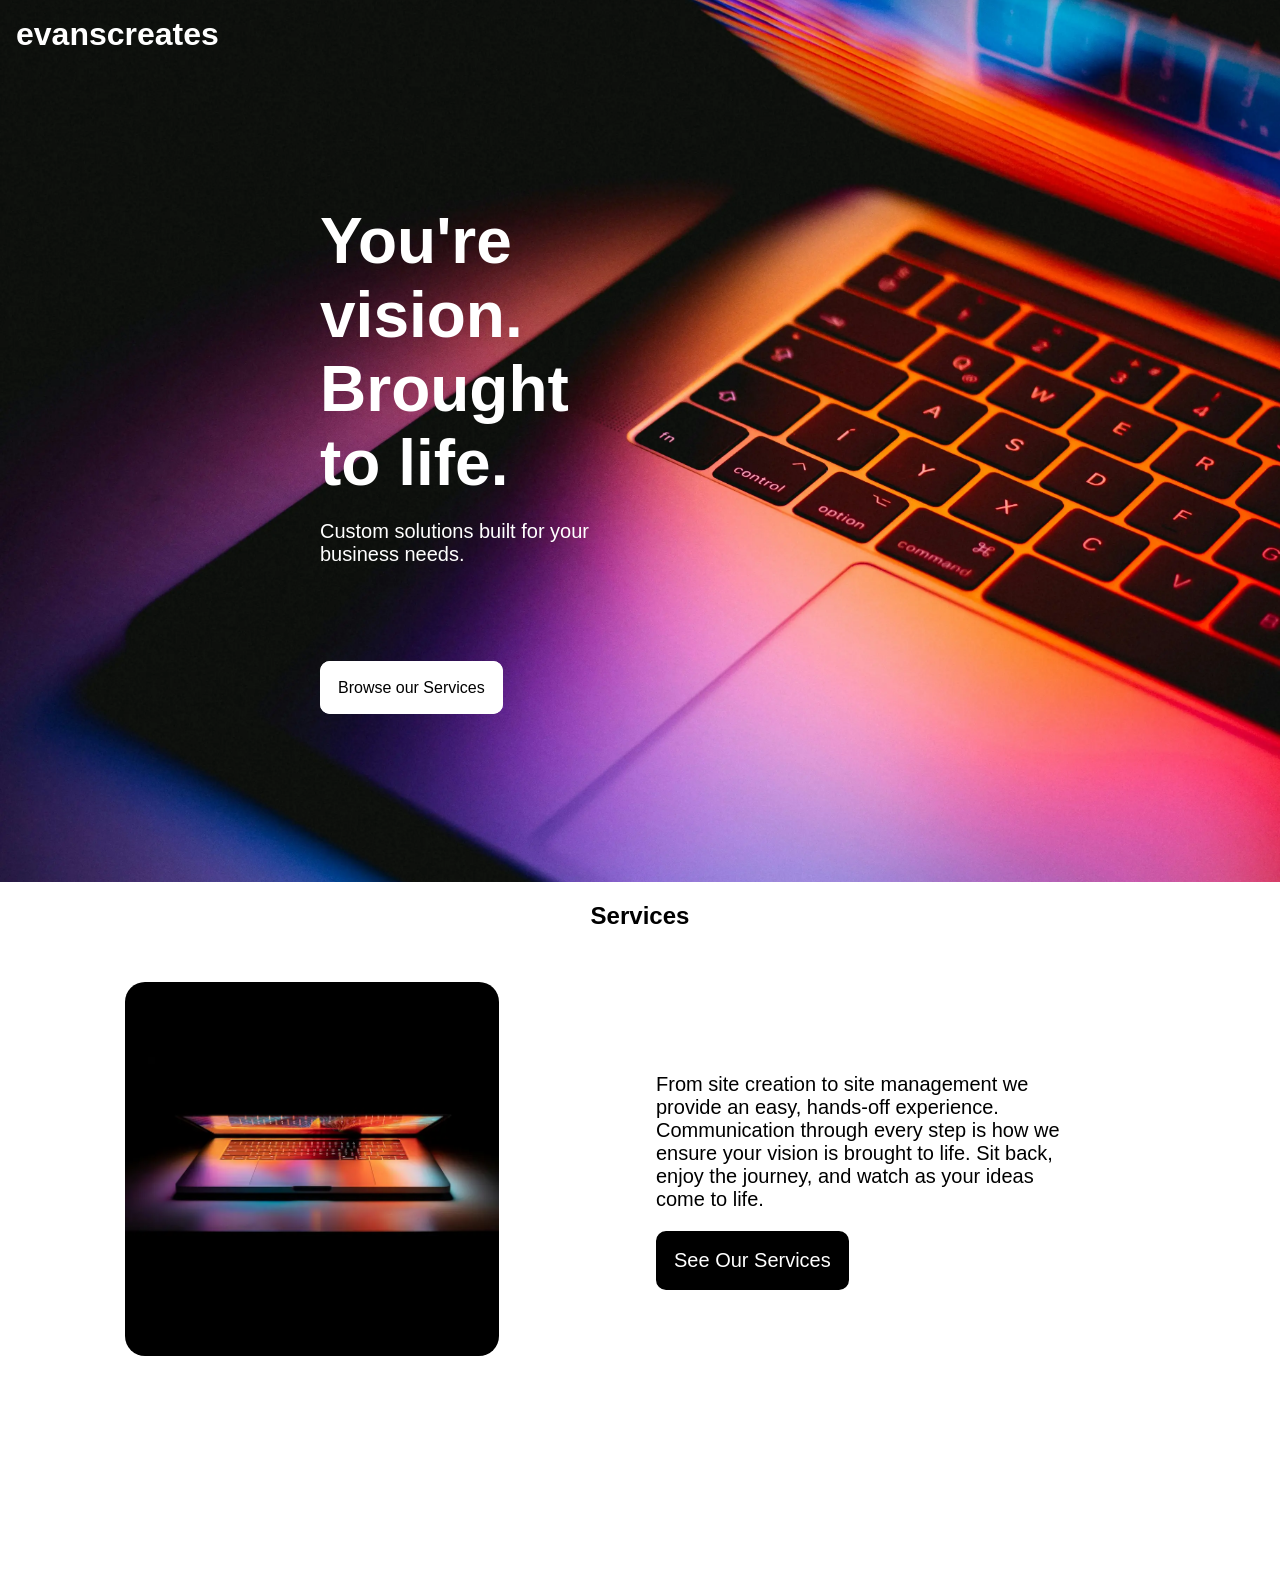
==== index.html @ 1fd6816f "initial commit" ====
<!DOCTYPE html>
<html lang="en">
<head>
    <meta charset="UTF-8">
    <meta name="viewport" content="width=device-width, initial-scale=1.0">
    <link rel="stylesheet" href="homepage.css">
    <link rel="stylesheet" href="footer.css">
    <title>evanscreates</title>
</head>
<body>
    
    <!-- Hero Section -->
    <main id="hero">
        <header>
            <nav id="hero-nav">
                <div id="evanscreates">
                    <a href="index.html">evanscreates</a>
                </div>
            </nav>
        </header>

        <div id="hero-content">
            <div id="hero-text">
                <h1>You're vision.<br>Brought to life.</h1>
                <p>Custom solutions built for your business needs.</p>
            </div>
            <div id="hero-blank"></div>
            <div id="button">
                <a id="hero-button" href="services.html">Browse our Services</a>
            </div>
            <div id="hero-blank"></div>
            
            
        </div>
    </main>
        
    <!-- Services Section -->
    <section id="services">
        <div id="services-title">
            <h1>Services</h1>
        </div>
        <div id="services-img">
            <img src="shared/services.webp" alt="Services">
        </div>
        <div id="services-text">
            <p>
                From site creation to site management we provide an easy, hands-off experience. Communication
                through every step is how we ensure your vision is brought to life. Sit back, enjoy the journey, and watch as your
                ideas come to life.
            </p>
            <a id="services-button" href="services.html">See Our Services</a>
        </div>
    </section>
    
    <footer>
        <div id="footer-copy">
            <p>&copy; 2026 evanscreates. All rights reserved.</p>    
        </div>
        <div id="contact-links">
            <div id="contact">
                <p>Text us at <a href="sms:+13155303328">(315) 530-3328</a></p>
            </div>
            <div id="links">
                <a href="index.html">Home</a> <span>  |  </span>
                <a href="services.html">Services</a>
            </div>
        </div>
    </footer>
</body>
</html>
---- homepage.css ----
body {
    margin: 0;
    padding: 0;
    font-family: 'Poppins', sans-serif;
}

/* styles for the hero section */

/* desktop */
@media (min-width: 768px) {
    #hero {
        background: url(shared/background.webp) no-repeat center center fixed;
        background-size: cover;
        height: 98vh;
        display: flex;
        flex-direction: column;
    }
    #hero-nav {
        padding: 1rem;
    }
    #hero-nav a {
        text-decoration: none;
        color: white;
        font-weight: bold;
        font-size: 2rem;
    }
    #hero-content {
        color: white;
        display: grid;
        grid-template-columns: 1fr 1fr;
        align-items: center;
        justify-content: center;
        height: 100%;
    }
    #hero-text {
        margin-left: 20rem;
    }
    #button {
        margin-left: 20rem;
        height: 100%;
    }
    #hero-text h1 {
        font-size: 4rem;
        margin-bottom: 0;
    }
    #hero-text p {
        font-size: 1.25rem;
    }
    #hero-button {
        border: 2px solid white;
        padding: 1rem 1rem;
        text-decoration: none;
        width: fit-content;
        color: black;
        background: white;
        border-radius: 10px;
    }
    #evanscreates {
        text-align: left;
    }
}

/* mobile */
@media (max-width: 767px) {
    #hero {
        background: url(shared/background.webp) no-repeat center center fixed;
        background-size: cover;
        height: 98vh;
        display: flex;
        flex-direction: column;
    }
    #hero-nav {
        padding: 1rem;
    }
    #hero-nav a {
        text-decoration: none;
        color: white;
        font-weight: bold;
        font-size: 1.5rem;
    }
    #hero-content {
        color: white;
        display: grid;
        grid-template-columns: 1fr;
        align-items: center;
        justify-content: center;
        height: 100%;
    }
    #hero-text {
        text-align: center;
    }
    #button {
        margin-left: 0;
        height: 100%;
        text-align: center;
    }
    #hero-button {
        border: 2px solid white;
        padding: 1rem 1rem;
        text-decoration: none;
        width: fit-content;
        color: black;
        background: white;
        border-radius: 10px;
    }
    #evanscreates {
        text-align: center;
    }
}

/* styles for the services section */
/* desktop */
@media (min-width: 768px) {
    #services {
        display: grid;
        grid-template-columns: 1fr 1fr;
        gap: 2rem;
        margin-bottom: 2rem;
    }
    #services-title {
        text-align: center;
        grid-column: span 2;
    }
    #services-img {
        text-align: center;
    }
    #services-img img {
        width: 60%;
        height: auto;
        border-radius: 20px;
    }
    #services-text {
        display: flex;
        flex-direction: column;
        justify-content: center;
        text-align: left;
        padding-right: 13rem;
        font-size: 1.25rem;
    }
    #services-button {
        border: 2px solid #000;
        padding: 1rem 1rem;
        text-decoration: none;
        width: fit-content;
        color: white;
        background: #000;
        border-radius: 10px;
    }
}

/* mobile */
@media (max-width: 767px) {
    #services {
        display: grid;
        grid-template-columns: 1fr;
        gap: 1rem;
        padding: 1rem;
        padding-bottom: 2rem;
    }
    #services-title {
        text-align: center;
        grid-column: span 1;
    }
    #services-img {
        text-align: center;
    }
    #services-img img {
        width: 80%;
        height: auto;
        border-radius: 20px;
    }
    #services-text {
        display: flex;
        flex-direction: column;
        align-items: center;
        text-align: center;
    }
    #services-button {
        border: 2px solid #000;
        padding: 1rem 1rem;
        text-decoration: none;
        width: fit-content;
        color: white;
        background: #000;
        border-radius: 10px;
    }
}
---- footer.css ----
footer {
    background: url(shared/foot_back.png) no-repeat center center fixed;
    background-size: cover;
    height: 20vh;
    margin-bottom: 0;
    display: grid;
    grid-template-columns: 1fr 1fr;
    align-items: center;
    justify-content: center;
    text-align: center;
    color: white;
}
footer a {
    color: white;
    text-decoration: none;
    font-weight: bold;
}
#footer-copy {
    color: white;
}
#contact_links {
    justify-content: center;
    color: white;
}

@media (max-width: 767px) {
    footer {
        display: grid;
        grid-template-columns: 1fr;
        align-items: center;
        justify-content: center;
        text-align: center;
        height: 30vh;
        color: white;
    }
    #footer-copy {
        padding-left: 0rem;
        text-align: center;
    }
    #contact-links {
        padding-bottom: 1rem;
    }
    #contact-links a {
        text-decoration: none;
        color: white;
    }
}
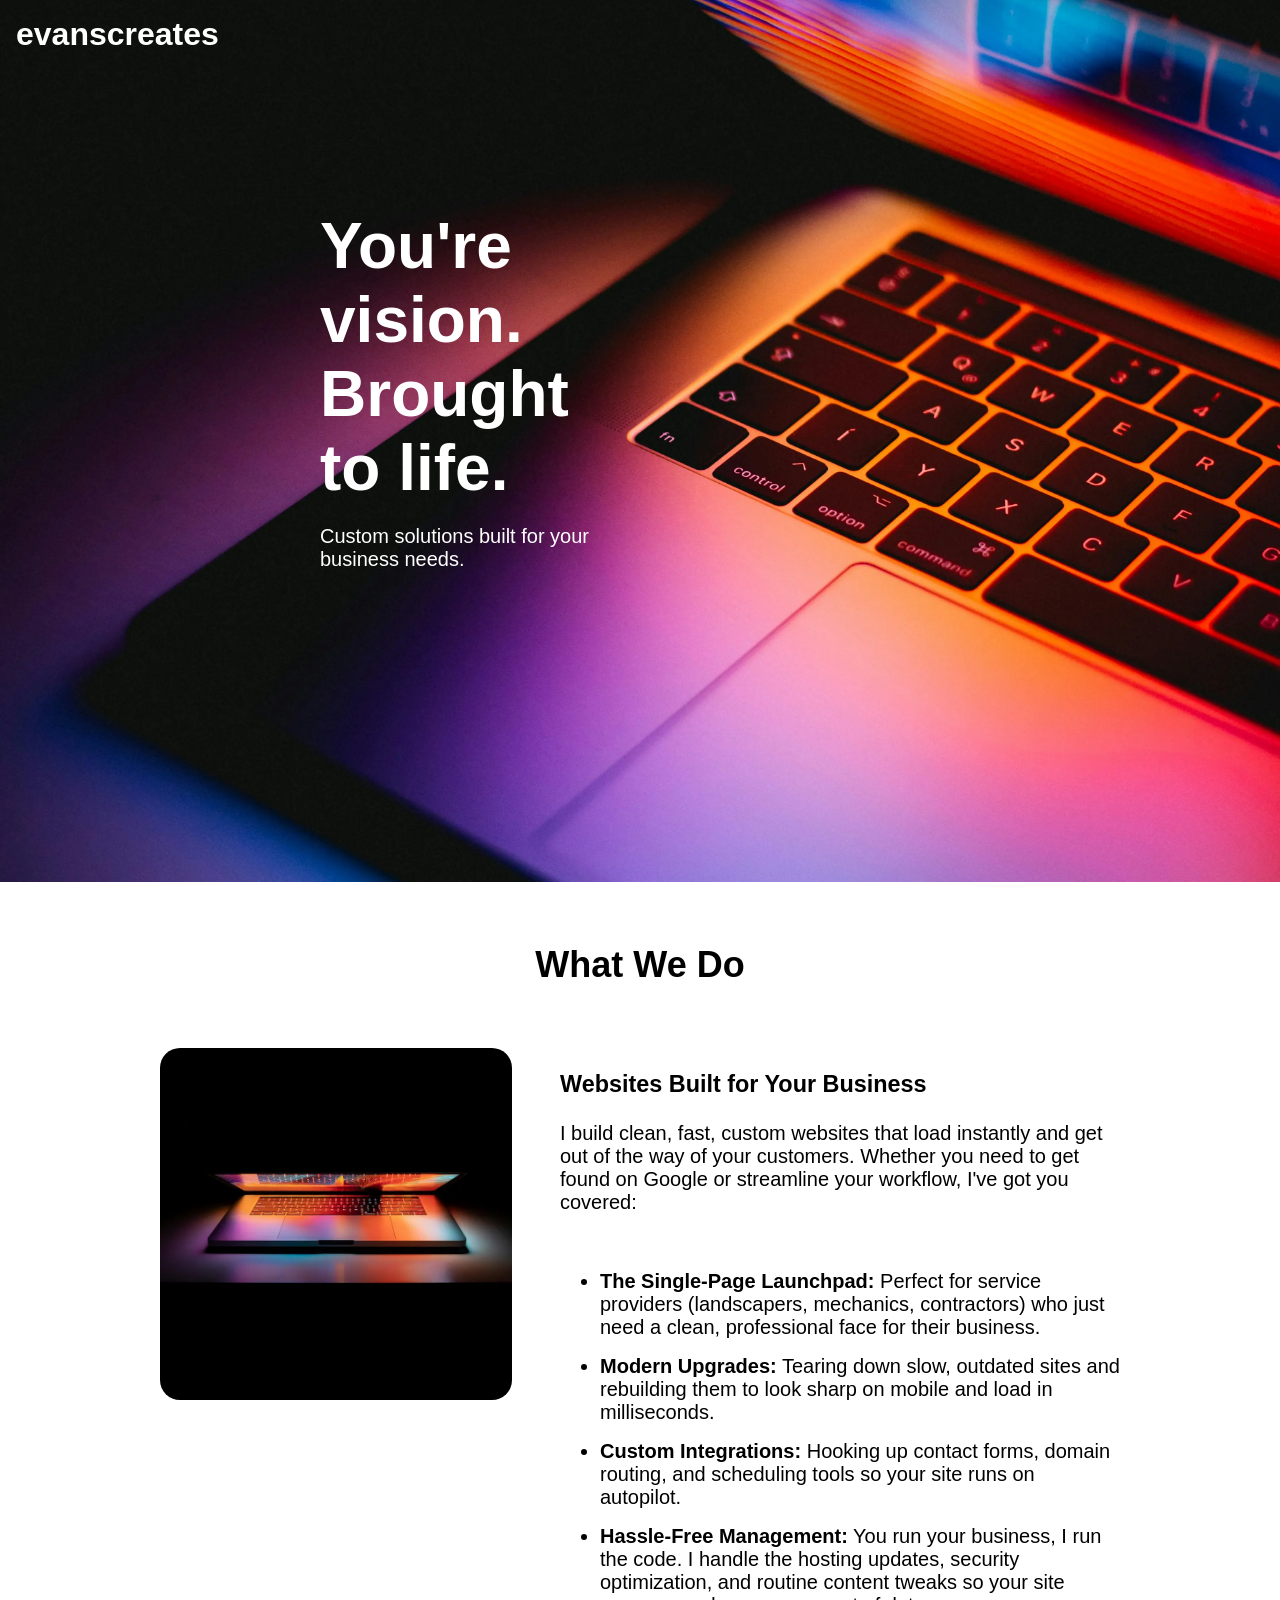
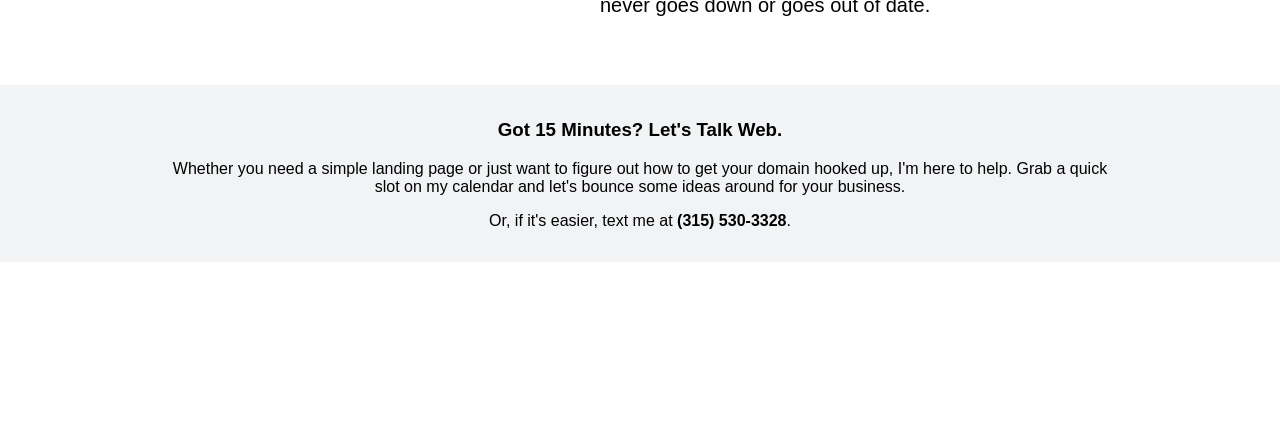
==== commit cbaa6ae6: "changing site concept to booking only" ====
--- a/index.html
+++ b/index.html
@@ -26,7 +26,25 @@
             </div>
             <div id="hero-blank"></div>
             <div id="button">
-                <a id="hero-button" href="services.html">Browse our Services</a>
+                <div id="consult-btn">
+                <!-- Google Calendar Appointment Scheduling begin -->
+                <link href="https://calendar.google.com/calendar/scheduling-button-script.css" rel="stylesheet">
+                <script src="https://calendar.google.com/calendar/scheduling-button-script.js" async></script>
+                <script>
+                (function() {
+                var target = document.currentScript;
+                window.addEventListener('load', function() {
+                    calendar.schedulingButton.load({
+                    url: 'https://calendar.google.com/calendar/appointments/schedules/AcZssZ0Okw6wxBXTZeKG9bdRCh8o1s8D6k7PVvWaOEHGcEl99wAWByb_jiBELQhVf5MmHO-NKMqcugLI?gv=true',
+                    color: '#ffffff',
+                    label: 'Schedule a 15-min Call',
+                    target,
+                    });
+                });
+                })();
+                </script>
+                <!-- end Google Calendar Appointment Scheduling -->
+            </div>
             </div>
             <div id="hero-blank"></div>
             
@@ -34,7 +52,62 @@
         </div>
     </main>
         
-    <!-- Services Section -->
+    <section id="about">
+        <div id="about-title">
+            <h1>What We Do</h1>
+        </div>
+        <div id="about-img">
+            <img src="shared/services.webp" alt="schedule your consulatation">
+        </div>
+        <div id="about-text">
+            <h3>Websites Built for Your Business</h3>
+            <p>
+                I build clean, fast, custom websites that load instantly and get out of the way of your customers. Whether you need 
+                to get found on Google or streamline your workflow, I've got you covered:
+            </p>
+            <ul>
+                <li><strong>The Single-Page Launchpad:</strong> Perfect for service providers (landscapers, mechanics, contractors) who just need a clean, professional face for their business.</li>
+                <li><strong>Modern Upgrades:</strong> Tearing down slow, outdated sites and rebuilding them to look sharp on mobile and load in milliseconds.</li>
+                <li><strong>Custom Integrations:</strong> Hooking up contact forms, domain routing, and scheduling tools so your site runs on autopilot.</li>
+                <li><strong>Hassle-Free Management:</strong> You run your business, I run the code. I handle the hosting updates, security optimization, and routine content tweaks so your site never goes down or goes out of date.</li>
+            </ul>
+        </div>
+    </section>
+
+    <section id="consult">
+        <h3>Got 15 Minutes? Let's Talk Web.</h3>
+        <p>
+            Whether you need a simple landing page or just want to figure out how to get your domain hooked up, I'm here to help. 
+            Grab a quick slot on my calendar and let's bounce some ideas around for your business.
+        </p>
+        <p>
+            Or, if it's easier, text me at <a href="sms:+13155303328">(315) 530-3328</a>.
+        </p>
+        <div id="consult-btn">
+            <!-- Google Calendar Appointment Scheduling begin -->
+            <link href="https://calendar.google.com/calendar/scheduling-button-script.css" rel="stylesheet">
+            <script src="https://calendar.google.com/calendar/scheduling-button-script.js" async></script>
+            <script>
+            (function() {
+            var target = document.currentScript;
+            window.addEventListener('load', function() {
+                calendar.schedulingButton.load({
+                url: 'https://calendar.google.com/calendar/appointments/schedules/AcZssZ0Okw6wxBXTZeKG9bdRCh8o1s8D6k7PVvWaOEHGcEl99wAWByb_jiBELQhVf5MmHO-NKMqcugLI?gv=true',
+                color: '#000000',
+                label: "Let's Chat",
+                target,
+                });
+            });
+            })();
+            </script>
+            <!-- end Google Calendar Appointment Scheduling -->
+        </div>
+    </section>
+
+    <!-- 
+    
+    possible delete
+    ***Services Section*** 
     <section id="services">
         <div id="services-title">
             <h1>Services</h1>
@@ -51,6 +124,9 @@
             <a id="services-button" href="services.html">See Our Services</a>
         </div>
     </section>
+
+
+    -->
     
     <footer>
         <div id="footer-copy">
--- a/homepage.css
+++ b/homepage.css
@@ -22,7 +22,7 @@
         text-decoration: none;
         color: white;
         font-weight: bold;
-        font-size: 2rem;
+    font-size: 2rem;
     }
     #hero-content {
         color: white;
@@ -48,17 +48,71 @@
     }
     #hero-button {
         border: 2px solid white;
-        padding: 1rem 1rem;
-        text-decoration: none;
-        width: fit-content;
+        padding: 1rem 2rem;
+        text-decoration: none;
         color: black;
         background: white;
         border-radius: 10px;
+        font-weight: bold;
+        font-size: 1rem;
     }
     #evanscreates {
         text-align: left;
     }
+    #about {
+        display: grid;
+        grid-template-columns: 40% 60%;
+        padding: 2rem 10rem 2rem 10rem;
+        align-content: baseline;
+    }
+    #about-title {
+        grid-column: span 2;
+        text-align: center;
+        margin-bottom: 2rem;
+        font-size: 1.5rem;
+    }
+    #about-img {
+        text-align: right;
+        margin-right: 2rem;
+    }
+    #about-img img {
+        width: 100%;
+        border-radius: 20px;
+    }
+    #about-text {
+        text-align: left;
+        padding-left: 1rem;
+        font-size: 1.25rem;
+        display: flex;
+        flex-direction: column;
+        justify-content: center;
+    }
+    #about-text p {
+        margin-top: 0;
+    }
+    #about-text li {
+        margin: 1rem 0;
+    }
+
+    #consult {
+        background-color: #F1F3F5;
+        text-align: center;
+        padding: 1rem 10rem;
+    }
+    #consult-btn button {
+        padding: 1rem 2rem;
+        border-radius: 10px;
+        font-family: 'Poppins', sans-serif;
+        font-size: 1rem;
+    }
+    #consult a {
+        text-decoration: none;
+        color: #000;
+        font-weight: bold;
+    }
 }
+
+
 
 /* mobile */
 @media (max-width: 767px) {
@@ -106,83 +160,50 @@
     #evanscreates {
         text-align: center;
     }
+
+    #about {
+        display: grid;
+        grid-template-columns: 1fr;
+        padding: 1rem;
+        justify-content: center;
+        text-align: center;
+    }
+    #about-title {
+        width: 100%;
+        grid-column: span 1;
+    }
+    #about-img img {
+        width: 100%;
+        border-radius: 20px;
+    }
+    #about-text p {
+        margin-top: 0;
+        text-align: left;
+    }
+    #about-text li {
+        margin: 1rem 0;
+        text-align: left;
+    }
+
+    #consult {
+        background-color: #F1F3F5;
+        text-align: center;
+        padding: 1rem 1rem;
+    }
+    #consult-btn button {
+        padding: 1rem 2rem;
+        border-radius: 10px;
+        font-family: 'Poppins', sans-serif;
+        font-size: 1rem;
+    }
+    #consult a {
+        text-decoration: none;
+        color: #000;
+        font-weight: bold;
+    }
 }
 
-/* styles for the services section */
-/* desktop */
-@media (min-width: 768px) {
-    #services {
-        display: grid;
-        grid-template-columns: 1fr 1fr;
-        gap: 2rem;
-        margin-bottom: 2rem;
-    }
-    #services-title {
-        text-align: center;
-        grid-column: span 2;
-    }
-    #services-img {
-        text-align: center;
-    }
-    #services-img img {
-        width: 60%;
-        height: auto;
-        border-radius: 20px;
-    }
-    #services-text {
-        display: flex;
-        flex-direction: column;
-        justify-content: center;
-        text-align: left;
-        padding-right: 13rem;
-        font-size: 1.25rem;
-    }
-    #services-button {
-        border: 2px solid #000;
-        padding: 1rem 1rem;
-        text-decoration: none;
-        width: fit-content;
-        color: white;
-        background: #000;
-        border-radius: 10px;
-    }
-}
-
-/* mobile */
-@media (max-width: 767px) {
-    #services {
-        display: grid;
-        grid-template-columns: 1fr;
-        gap: 1rem;
-        padding: 1rem;
-        padding-bottom: 2rem;
-    }
-    #services-title {
-        text-align: center;
-        grid-column: span 1;
-    }
-    #services-img {
-        text-align: center;
-    }
-    #services-img img {
-        width: 80%;
-        height: auto;
-        border-radius: 20px;
-    }
-    #services-text {
-        display: flex;
-        flex-direction: column;
-        align-items: center;
-        text-align: center;
-    }
-    #services-button {
-        border: 2px solid #000;
-        padding: 1rem 1rem;
-        text-decoration: none;
-        width: fit-content;
-        color: white;
-        background: #000;
-        border-radius: 10px;
-    }
-}
-
+
+
+/* footer styles are in footer.css */
+
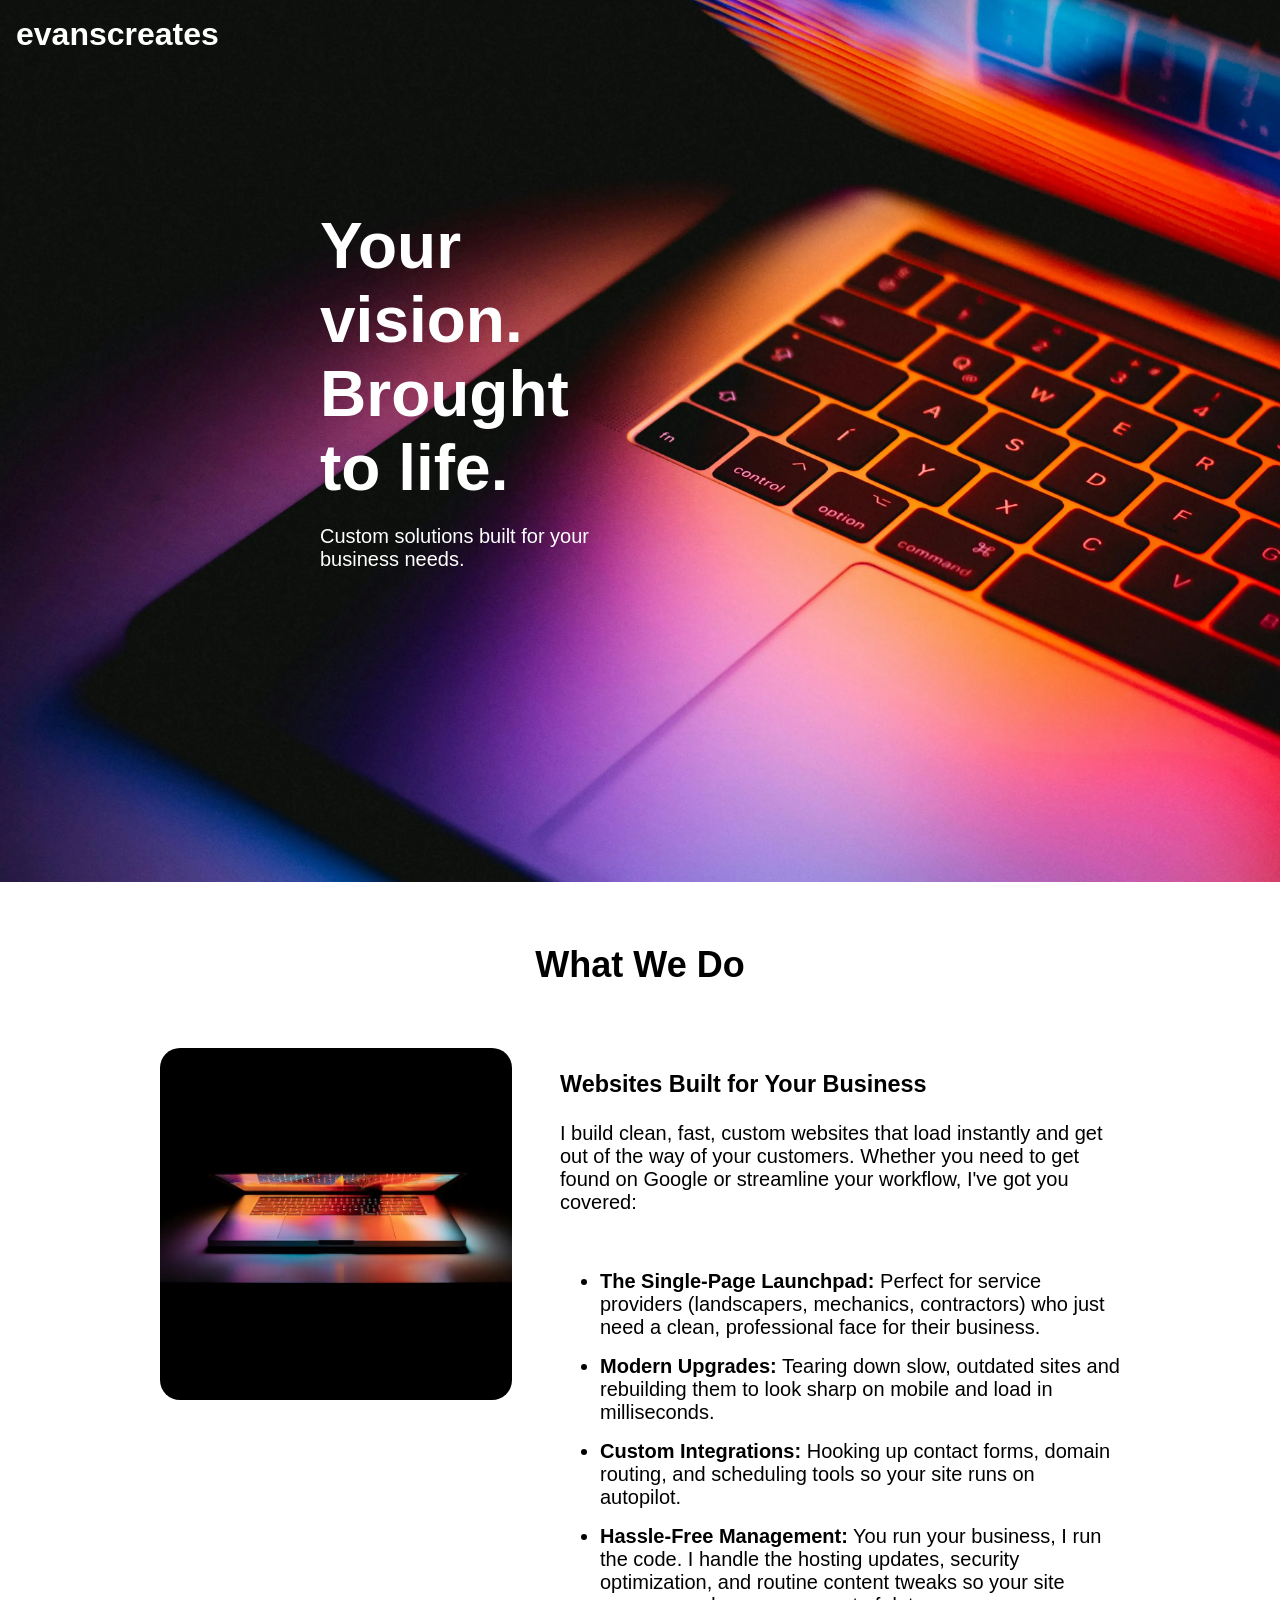
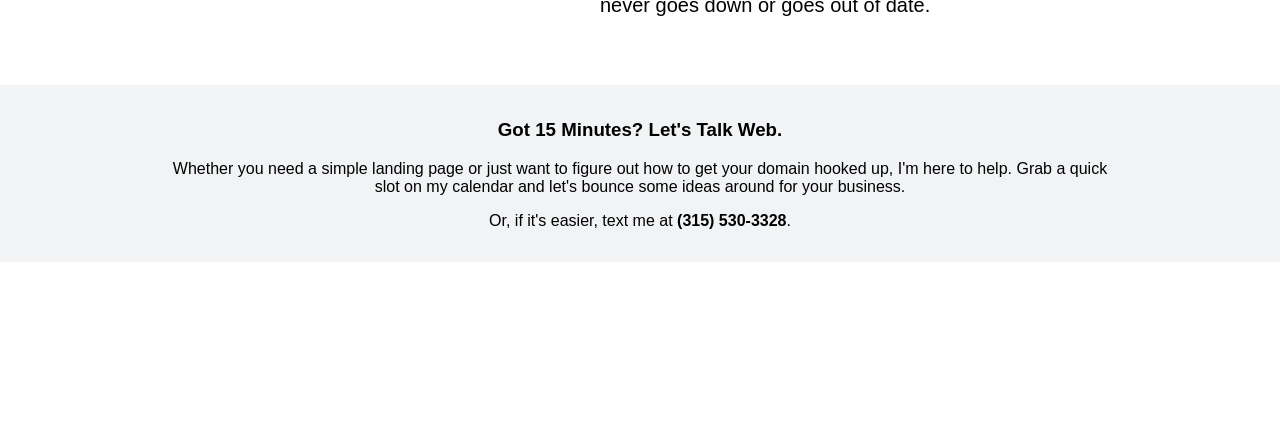
==== commit e0eef617: "Correct typo in hero text heading" ====
--- a/index.html
+++ b/index.html
@@ -21,7 +21,7 @@
 
         <div id="hero-content">
             <div id="hero-text">
-                <h1>You're vision.<br>Brought to life.</h1>
+                <h1>Your vision.<br>Brought to life.</h1>
                 <p>Custom solutions built for your business needs.</p>
             </div>
             <div id="hero-blank"></div>
@@ -103,30 +103,6 @@
             <!-- end Google Calendar Appointment Scheduling -->
         </div>
     </section>
-
-    <!-- 
-    
-    possible delete
-    ***Services Section*** 
-    <section id="services">
-        <div id="services-title">
-            <h1>Services</h1>
-        </div>
-        <div id="services-img">
-            <img src="shared/services.webp" alt="Services">
-        </div>
-        <div id="services-text">
-            <p>
-                From site creation to site management we provide an easy, hands-off experience. Communication
-                through every step is how we ensure your vision is brought to life. Sit back, enjoy the journey, and watch as your
-                ideas come to life.
-            </p>
-            <a id="services-button" href="services.html">See Our Services</a>
-        </div>
-    </section>
-
-
-    -->
     
     <footer>
         <div id="footer-copy">
@@ -136,11 +112,11 @@
             <div id="contact">
                 <p>Text us at <a href="sms:+13155303328">(315) 530-3328</a></p>
             </div>
-            <div id="links">
+            <!-- <div id="links">
                 <a href="index.html">Home</a> <span>  |  </span>
                 <a href="services.html">Services</a>
-            </div>
+            </div> -->
         </div>
     </footer>
 </body>
-</html>+</html>
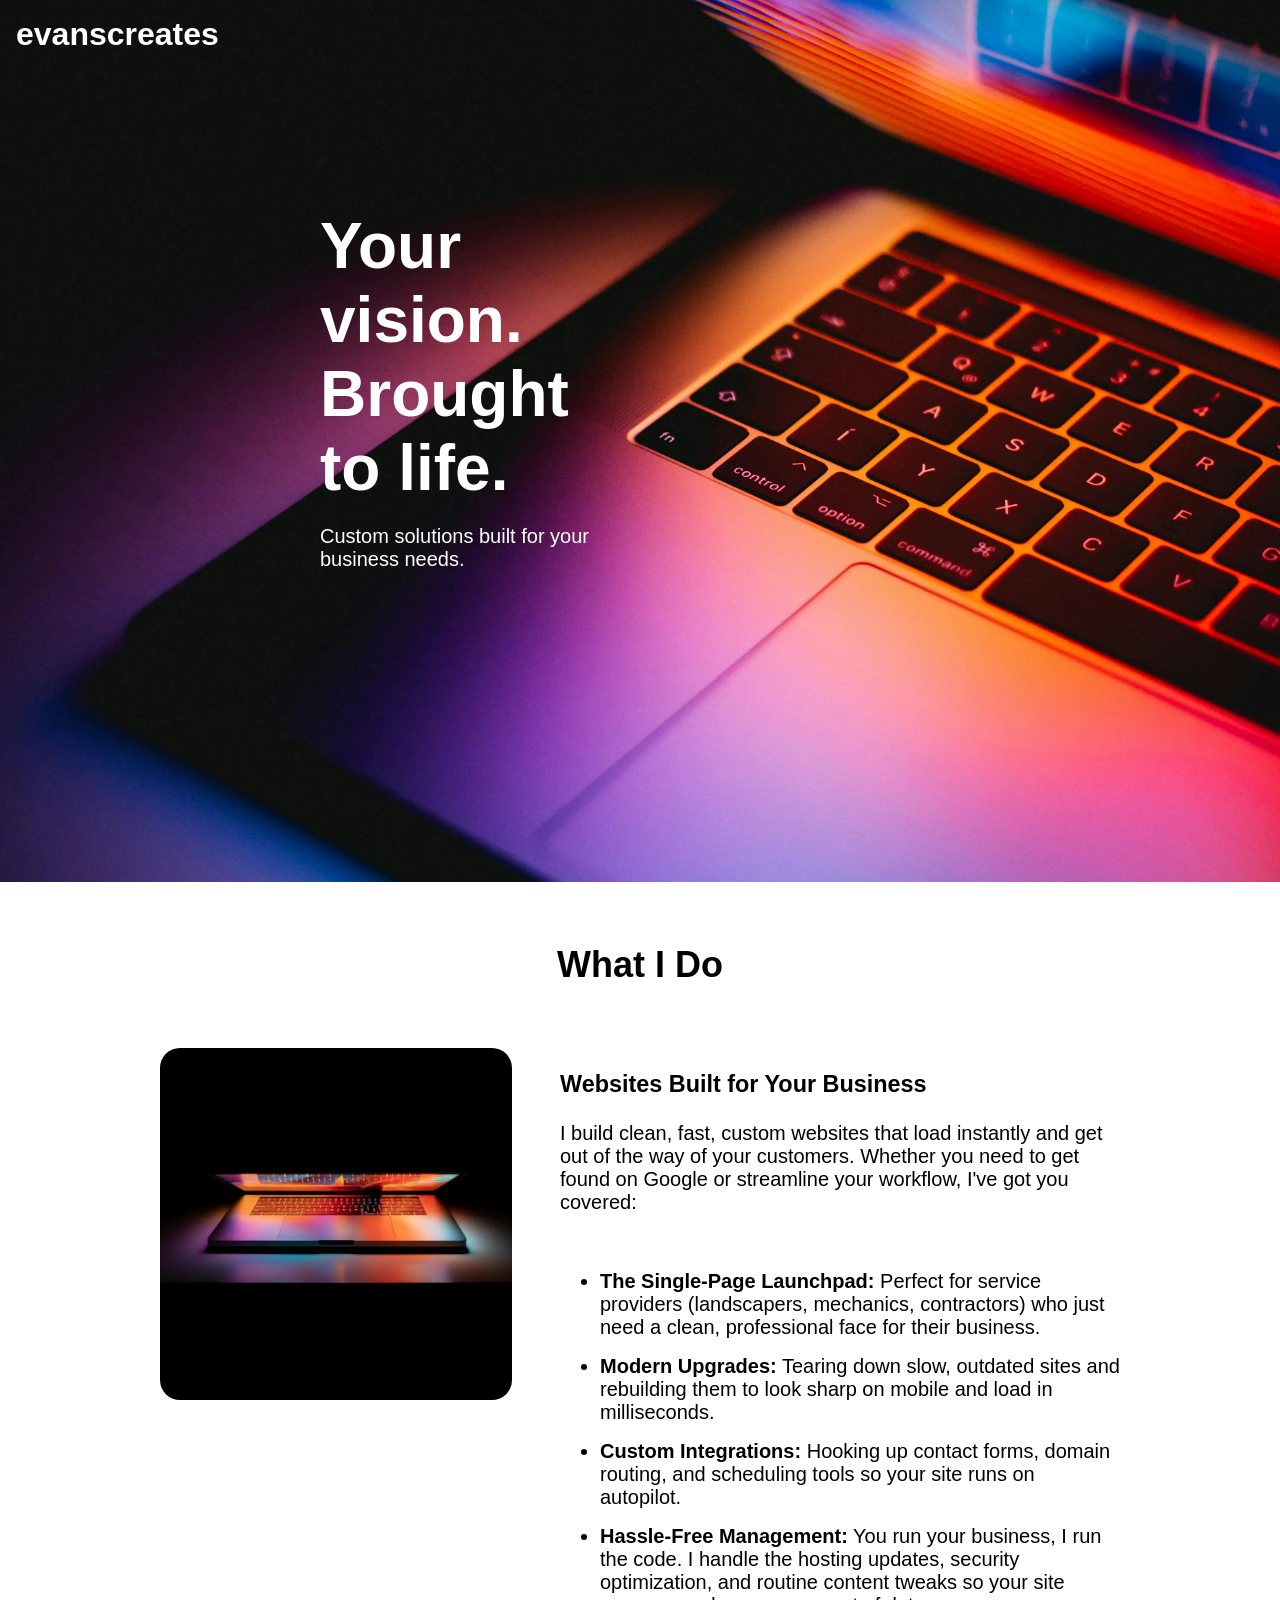
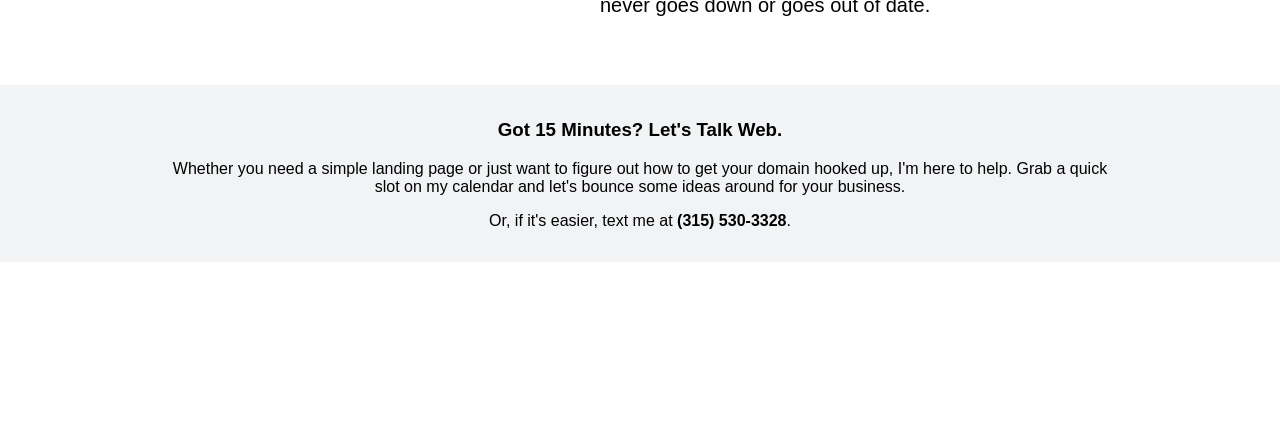
==== commit dc6c8da6: "Change 'What We Do' to 'What I Do' and update contact text" ====
--- a/index.html
+++ b/index.html
@@ -54,7 +54,7 @@
         
     <section id="about">
         <div id="about-title">
-            <h1>What We Do</h1>
+            <h1>What I Do</h1>
         </div>
         <div id="about-img">
             <img src="shared/services.webp" alt="schedule your consulatation">
@@ -110,7 +110,7 @@
         </div>
         <div id="contact-links">
             <div id="contact">
-                <p>Text us at <a href="sms:+13155303328">(315) 530-3328</a></p>
+                <p>Text me at <a href="sms:+13155303328">(315) 530-3328</a></p>
             </div>
             <!-- <div id="links">
                 <a href="index.html">Home</a> <span>  |  </span>
